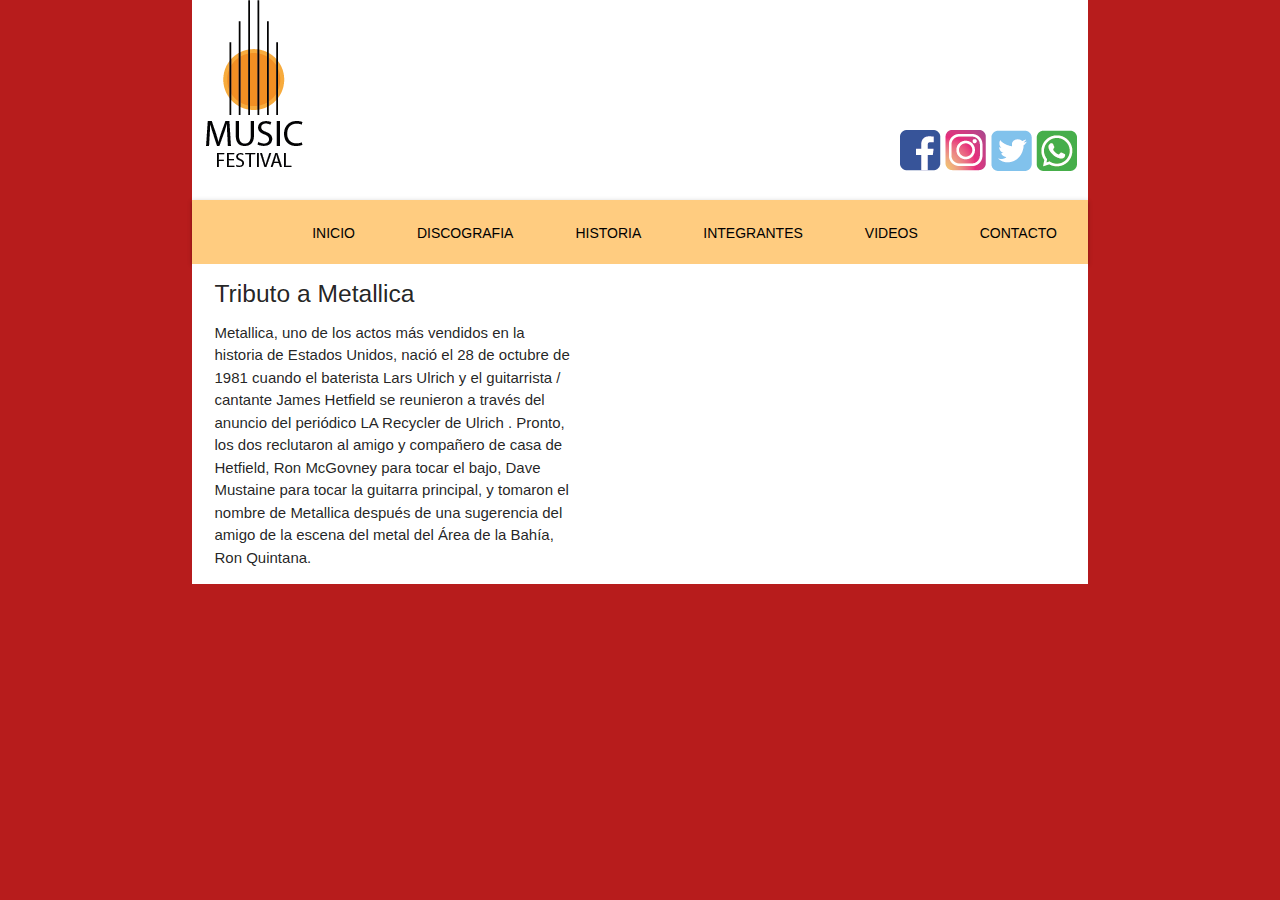
==== index.html @ 7e893e05 "Update index.html" ====
<!DOCTYPE html>
<html>
<head>
  <meta charset="utf-8">
  <meta name="viewport" content="width=device-width, initial-scale=1, maximum-scale=1.0"/>
  <!--Importar la fuente de los íconos de Google-->
  <link href="https://fonts.googleapis.com/icon?family=Material+Icons" rel="stylesheet">
  <!--Importar la hojas de estilos de materialize css-->
  <link href="css/materialize.css" type="text/css" rel="stylesheet" media="screen,projection"/>
  <link href="css/style.css" type="text/css" rel="stylesheet">
  <title>Musica</title>
</head>
<body class="red darken-4">
  <header class="container white">
	  <div class="row">
      <div class="col s1 m6 l6">
        <img class="logo" src="image/logomusica.png">
      </div>
      <div class="col m6 l6 right-align hide-on-small-only " id="redes">
         <a class="" href="#"><img src="image/face.png"></a>
         <a class="" href="#"><img src="image/insta.png"></a>
         <a class="" href="#"><img src="image/twt.png"></a>
         <a class="" href="#"><img src="image/what.png"></a>
      </div>
      <div class="col s12 center-align hide-on-med-only hide-on-large-only" id="redes">
         <a class="" href="#"><img src="image/face.png"></a>
         <a class="" href="#"><img src="image/insta.png"></a>
         <a class="" href="#"><img src="image/twt.png"></a>
         <a class="" href="#"><img src="image/what.png"></a>
      </div>
    </div>
    <nav class="col s12 m12 orange lighten-3">
        <div class="nav-wrapper">
          <ul id="nav-mobile" class="right orange lighten-3">
            <li><a href="#"><span class="col s12 m12 black-text text-darken-2 btn-flat">Inicio</span></a></li>
            <li><a href="#"><span class="col s12 m12 black-text text-darken-2 btn-flat">Discografia</a></li>
            <li><a href="#"><span class="col s12 m12 black-text text-darken-2 btn-flat">Historia</a></li>
            <li><a href="#"><span class="col s12 m12 black-text text-darken-2 btn-flat">Integrantes</a></li>
            <li><a href="#"><span class="col s12 m12 black-text text-darken-2 btn-flat">Videos</a></li>
            <li><a href="#"><span class="col s12 m12 black-text text-darken-2 btn-flat">Contacto</a></li>
          </ul>
        </div>
      </nav>
  </header>
  <div class="container white">
    <div class="row">
      <div class="col s12 m8 l8">
        <div class="col s12 m8 l8">
          <h5><strong>Tributo a Metallica</strong></h5>
          <p>Metallica, uno de los actos más vendidos en la historia de Estados Unidos, nació el 28 de octubre de 1981 cuando el baterista Lars Ulrich y el guitarrista / cantante James Hetfield se reunieron a través del anuncio del periódico LA Recycler de Ulrich . Pronto, los dos reclutaron al amigo y compañero de casa de Hetfield, Ron McGovney para tocar el bajo, Dave Mustaine para tocar la guitarra principal, y tomaron el nombre de Metallica después de una sugerencia del amigo de la escena del metal del Área de la Bahía, Ron Quintana.</p>
        </div>
        
      </div>
      <div class="col s12 m4 l4"></div>
    </div>
  </div>
  
</body>
</html>
---- css/style.css ----
#redes{
	height: auto;
	margin-top: 130px;
    margin-bottom: 0px;
}

@media only screen and (max-width: 600px){
	#redes{
	    height: auto;
	    margin-top: 0px;
        margin-bottom: 0px;
   }
   li{
   	width: 100%;
   	text-align: center;
   }
}
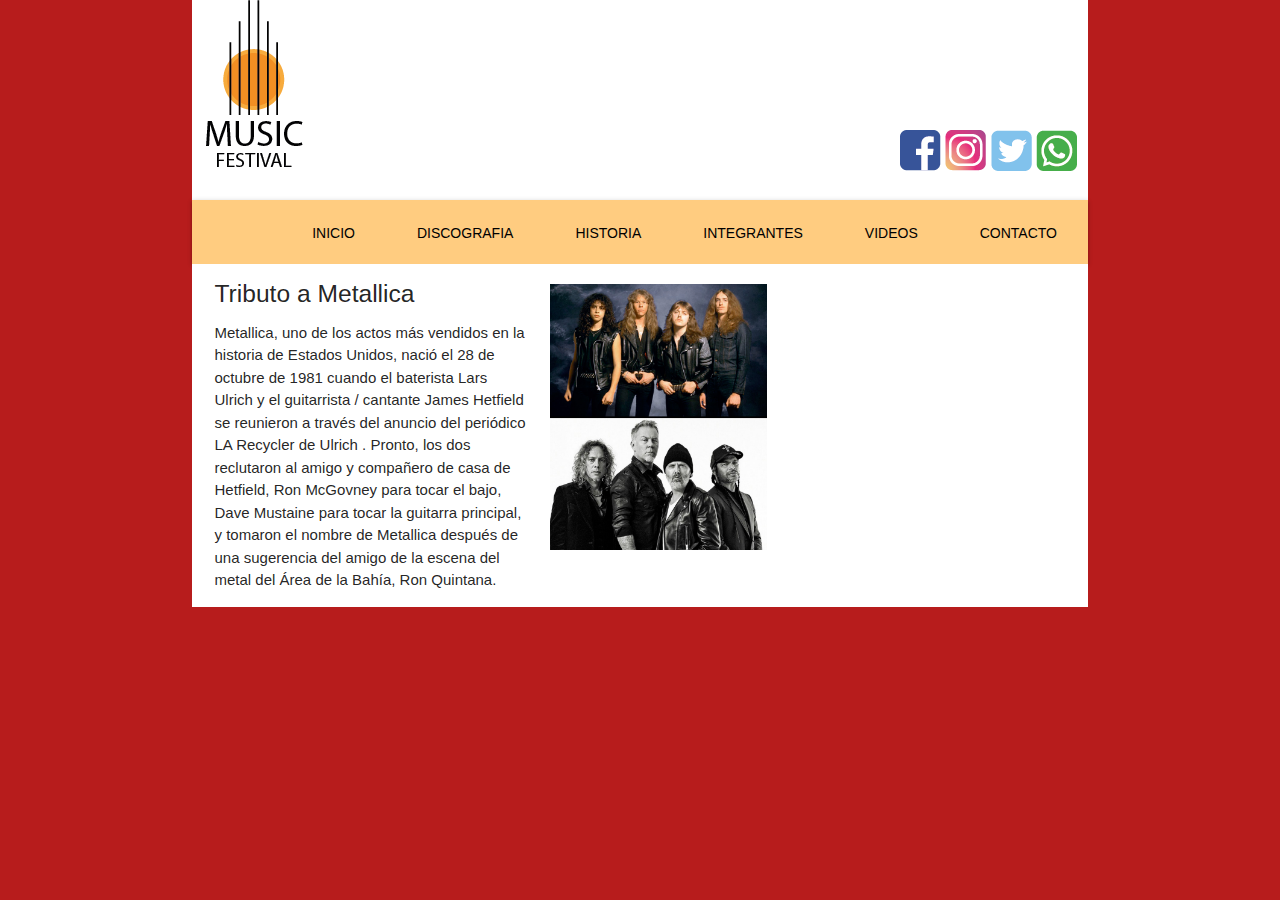
==== commit 3b56ff54: "Update index.html" ====
--- a/index.html
+++ b/index.html
@@ -45,9 +45,12 @@
   <div class="container white">
     <div class="row">
       <div class="col s12 m8 l8">
-        <div class="col s12 m8 l8">
+        <div class="col s12 m7 l7">
           <h5><strong>Tributo a Metallica</strong></h5>
           <p>Metallica, uno de los actos más vendidos en la historia de Estados Unidos, nació el 28 de octubre de 1981 cuando el baterista Lars Ulrich y el guitarrista / cantante James Hetfield se reunieron a través del anuncio del periódico LA Recycler de Ulrich . Pronto, los dos reclutaron al amigo y compañero de casa de Hetfield, Ron McGovney para tocar el bajo, Dave Mustaine para tocar la guitarra principal, y tomaron el nombre de Metallica después de una sugerencia del amigo de la escena del metal del Área de la Bahía, Ron Quintana.</p>
+        </div>
+        <div class="col s12 m5 l5">
+          <img id="imgprimera" src="image/metallica2.jpg" class="responsive-img">
         </div>
         
       </div>
--- a/css/style.css
+++ b/css/style.css
@@ -2,6 +2,9 @@
 	height: auto;
 	margin-top: 130px;
     margin-bottom: 0px;
+}
+#imgprimera{
+	margin-top: 20px;
 }
 
 @media only screen and (max-width: 600px){
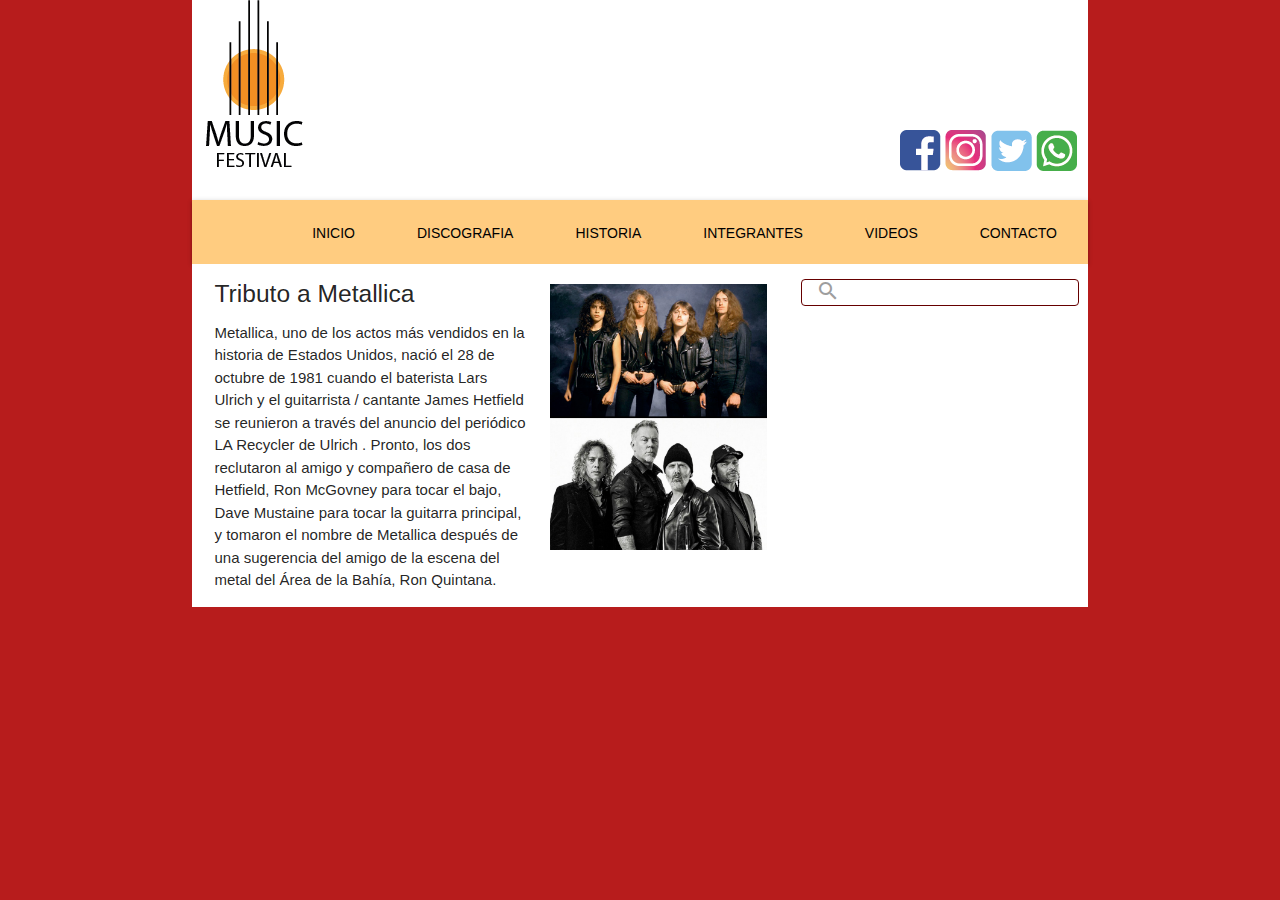
==== commit 02f0504d: "Update index.html" ====
--- a/index.html
+++ b/index.html
@@ -54,7 +54,17 @@
         </div>
         
       </div>
-      <div class="col s12 m4 l4"></div>
+      <div class="col s12 m4 l4">
+        <div>
+          <form>
+            <div class="input-field">
+              <input id="search" type="search">
+              <label class="label-icon" for="search"><i class="material-icons">search</i></label>
+              <i class="material-icons">close</i>
+            </div>
+      </form>
+        </div>
+      </div>
     </div>
   </div>
   
--- a/css/style.css
+++ b/css/style.css
@@ -5,6 +5,11 @@
 }
 #imgprimera{
 	margin-top: 20px;
+}
+#search{
+	border-radius: 4px;
+	border: 1px solid #660000;
+	height: 25px;
 }
 
 @media only screen and (max-width: 600px){
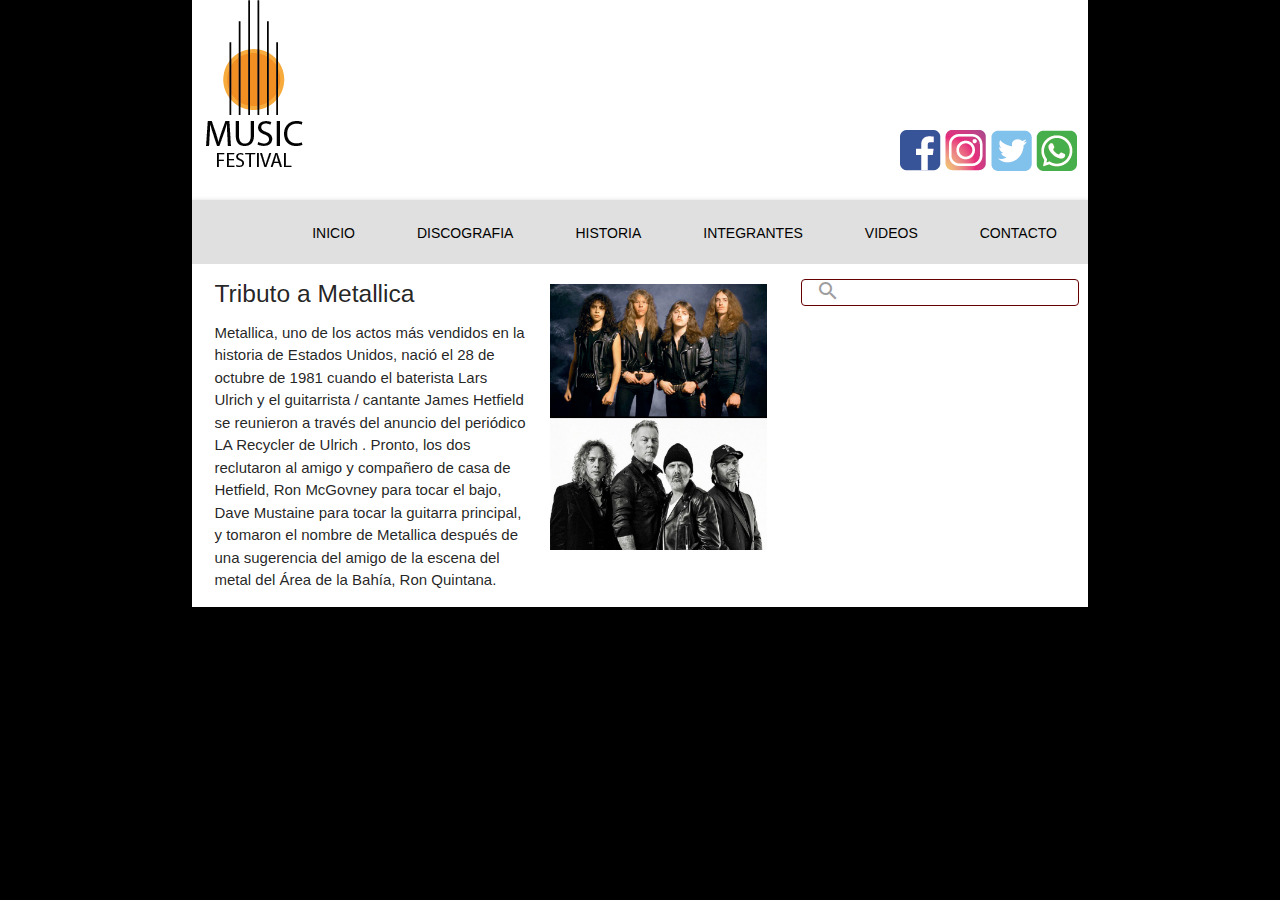
==== commit 00d064c3: "Update index.html" ====
--- a/index.html
+++ b/index.html
@@ -10,7 +10,7 @@
   <link href="css/style.css" type="text/css" rel="stylesheet">
   <title>Musica</title>
 </head>
-<body class="red darken-4">
+<body class="black darken-4">
   <header class="container white">
 	  <div class="row">
       <div class="col s1 m6 l6">
@@ -29,9 +29,9 @@
          <a class="" href="#"><img src="image/what.png"></a>
       </div>
     </div>
-    <nav class="col s12 m12 orange lighten-3">
+    <nav class="col s12 m12 grey lighten-2">
         <div class="nav-wrapper">
-          <ul id="nav-mobile" class="right orange lighten-3">
+          <ul id="nav-mobile" class="right grey lighten-2">
             <li><a href="#"><span class="col s12 m12 black-text text-darken-2 btn-flat">Inicio</span></a></li>
             <li><a href="#"><span class="col s12 m12 black-text text-darken-2 btn-flat">Discografia</a></li>
             <li><a href="#"><span class="col s12 m12 black-text text-darken-2 btn-flat">Historia</a></li>
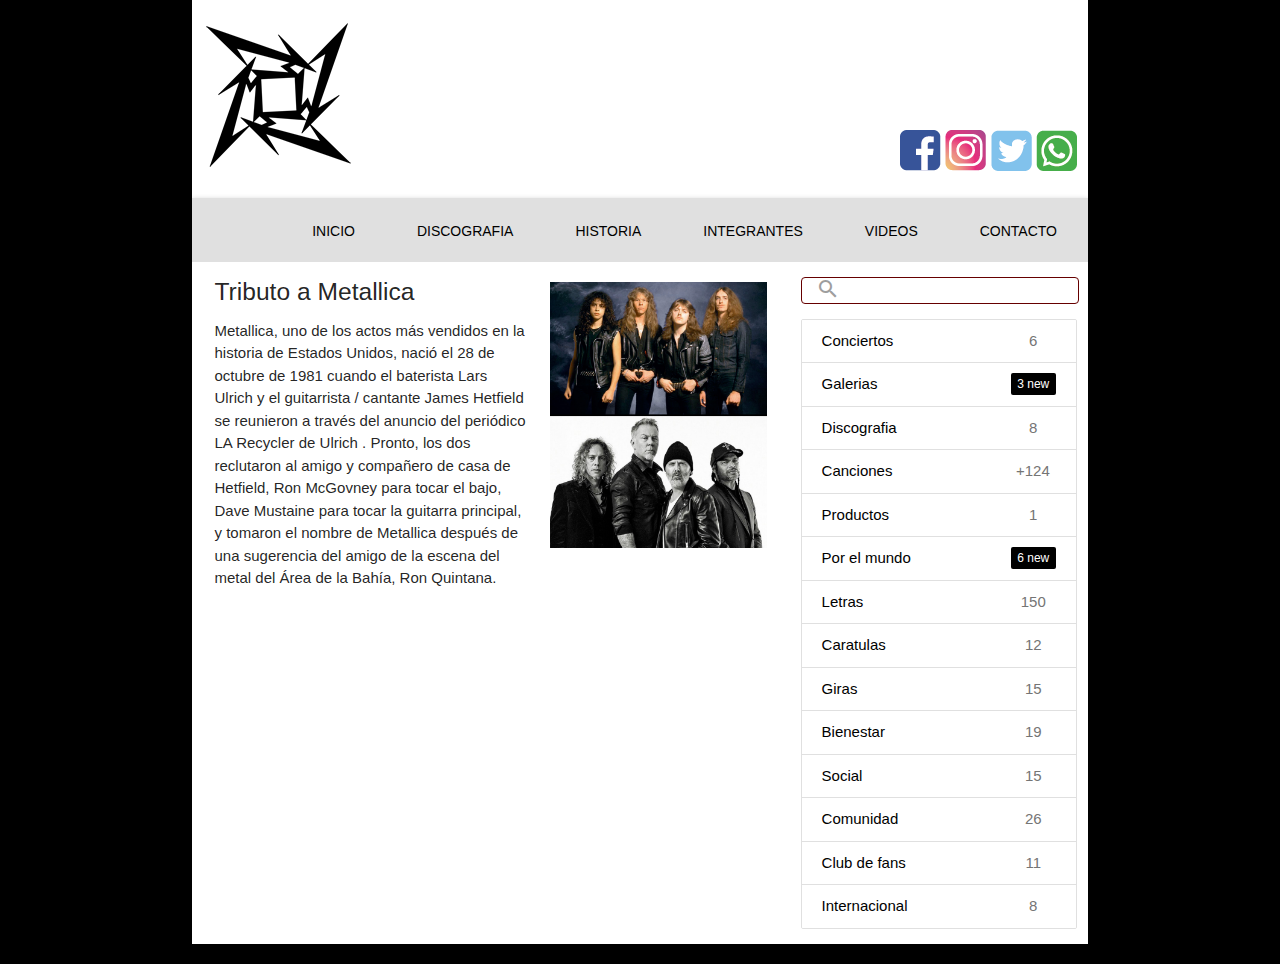
==== commit 909e6cee: "Update index.html" ====
--- a/index.html
+++ b/index.html
@@ -11,62 +11,78 @@
   <title>Musica</title>
 </head>
 <body class="black darken-4">
-  <header class="container white">
-	  <div class="row">
-      <div class="col s1 m6 l6">
-        <img class="logo" src="image/logomusica.png">
-      </div>
-      <div class="col m6 l6 right-align hide-on-small-only " id="redes">
-         <a class="" href="#"><img src="image/face.png"></a>
-         <a class="" href="#"><img src="image/insta.png"></a>
-         <a class="" href="#"><img src="image/twt.png"></a>
-         <a class="" href="#"><img src="image/what.png"></a>
-      </div>
-      <div class="col s12 center-align hide-on-med-only hide-on-large-only" id="redes">
-         <a class="" href="#"><img src="image/face.png"></a>
-         <a class="" href="#"><img src="image/insta.png"></a>
-         <a class="" href="#"><img src="image/twt.png"></a>
-         <a class="" href="#"><img src="image/what.png"></a>
-      </div>
-    </div>
-    <nav class="col s12 m12 grey lighten-2">
-        <div class="nav-wrapper">
-          <ul id="nav-mobile" class="right grey lighten-2">
-            <li><a href="#"><span class="col s12 m12 black-text text-darken-2 btn-flat">Inicio</span></a></li>
-            <li><a href="#"><span class="col s12 m12 black-text text-darken-2 btn-flat">Discografia</a></li>
-            <li><a href="#"><span class="col s12 m12 black-text text-darken-2 btn-flat">Historia</a></li>
-            <li><a href="#"><span class="col s12 m12 black-text text-darken-2 btn-flat">Integrantes</a></li>
-            <li><a href="#"><span class="col s12 m12 black-text text-darken-2 btn-flat">Videos</a></li>
-            <li><a href="#"><span class="col s12 m12 black-text text-darken-2 btn-flat">Contacto</a></li>
-          </ul>
+    <header class="container white">
+	    <div class="row">
+            <div class="col s1 m6 l6">
+                <img id="logo" class="logo" src="image/LogoMetallica.png">
+            </div>
+            <div class="col m6 l6 right-align hide-on-small-only " id="redes">
+                <a class="" href="#"><img src="image/face.png"></a>
+                <a class="" href="#"><img src="image/insta.png"></a>
+                <a class="" href="#"><img src="image/twt.png"></a>
+                <a class="" href="#"><img src="image/what.png"></a>
+            </div>
+            <div class="col s12 center-align hide-on-med-only hide-on-large-only" id="redes">
+                <a class="" href="#"><img src="image/face.png"></a>
+                <a class="" href="#"><img src="image/insta.png"></a>
+                <a class="" href="#"><img src="image/twt.png"></a>
+                <a class="" href="#"><img src="image/what.png"></a>
+            </div>
         </div>
-      </nav>
-  </header>
-  <div class="container white">
-    <div class="row">
-      <div class="col s12 m8 l8">
-        <div class="col s12 m7 l7">
-          <h5><strong>Tributo a Metallica</strong></h5>
-          <p>Metallica, uno de los actos más vendidos en la historia de Estados Unidos, nació el 28 de octubre de 1981 cuando el baterista Lars Ulrich y el guitarrista / cantante James Hetfield se reunieron a través del anuncio del periódico LA Recycler de Ulrich . Pronto, los dos reclutaron al amigo y compañero de casa de Hetfield, Ron McGovney para tocar el bajo, Dave Mustaine para tocar la guitarra principal, y tomaron el nombre de Metallica después de una sugerencia del amigo de la escena del metal del Área de la Bahía, Ron Quintana.</p>
+        <nav class="col s12 m12 grey lighten-2">
+            <div class="nav-wrapper">
+                <ul id="nav-mobile" class="right grey lighten-2">
+                    <li><a href="#"><span class="col s12 m12 black-text text-darken-2 btn-flat">Inicio</span></a></li>
+                    <li><a href="#"><span class="col s12 m12 black-text text-darken-2 btn-flat">Discografia</a></li>
+                    <li><a href="#"><span class="col s12 m12 black-text text-darken-2 btn-flat">Historia</a></li>
+                    <li><a href="#"><span class="col s12 m12 black-text text-darken-2 btn-flat">Integrantes</a></li>
+                    <li><a href="#"><span class="col s12 m12 black-text text-darken-2 btn-flat">Videos</a></li>
+                    <li><a href="#"><span class="col s12 m12 black-text text-darken-2 btn-flat">Contacto</a></li>
+                </ul>
+            </div>
+        </nav>
+    </header>
+    <div class="container white">
+        <div class="row">
+    	    <div class="col s12 m8 l8">
+    		    <div class="col s12 m7 l7">
+    			    <h5><strong>Tributo a Metallica</strong></h5>
+    			    <p>Metallica, uno de los actos más vendidos en la historia de Estados Unidos, nació el 28 de octubre de 1981 cuando el baterista Lars Ulrich y el guitarrista / cantante James Hetfield se reunieron a través del anuncio del periódico LA Recycler de Ulrich . Pronto, los dos reclutaron al amigo y compañero de casa de Hetfield, Ron McGovney para tocar el bajo, Dave Mustaine para tocar la guitarra principal, y tomaron el nombre de Metallica después de una sugerencia del amigo de la escena del metal del Área de la Bahía, Ron Quintana.</p>
+                </div>
+                <div class="col s12 m5 l5">
+            	<img id="imgprimera" src="image/metallica2.jpg" class="responsive-img">
+                </div>        
+            </div>
+            <div class="col s12 m4 l4">
+            	<div>
+            		<form>
+            			<div class="input-field">
+            				<input id="search" type="search">
+            				<label class="label-icon" for="search"><i class="material-icons">search</i></label>
+            				<i class="material-icons">close</i>
+                        </div>
+                     </form>
+                </div>
+                <div>
+                     <div class="collection black-text">
+            	        <a href="#!" class="collection-item black-text"><span class="badge">6</span>Conciertos</a>
+            	        <a href="#!" class="collection-item black-text"><span class="new badge black lighten-2 white-text">3</span>Galerias</a>
+            	        <a href="#!" class="collection-item black-text"><span class="badge">8</span>Discografia</a>
+                        <a href="#!" class="collection-item black-text"><span class="badge">+124</span>Canciones</a>
+                        <a href="#!" class="collection-item black-text"><span class="badge">1</span>Productos</a>
+                        <a href="#!" class="collection-item black-text"><span class="new badge black lighten-2 white-text">6</span>Por el mundo</a>
+                        <a href="#!" class="collection-item black-text"><span class="badge">150</span>Letras</a>
+                        <a href="#!" class="collection-item black-text"><span class="badge">12</span>Caratulas</a>
+                        <a href="#!" class="collection-item black-text"><span class="badge">15</span>Giras</a>
+                        <a href="#!" class="collection-item black-text"><span class="badge">19</span>Bienestar</a>
+                        <a href="#!" class="collection-item black-text"><span class="badge">15</span>Social</a>
+                        <a href="#!" class="collection-item black-text"><span class="badge">26</span>Comunidad</a>
+                        <a href="#!" class="collection-item black-text"><span class="badge">11</span>Club de fans</a>
+                        <a href="#!" class="collection-item black-text"><span class="badge">8</span>Internacional</a>
+                    </div>
+                </div>
+            </div>
         </div>
-        <div class="col s12 m5 l5">
-          <img id="imgprimera" src="image/metallica2.jpg" class="responsive-img">
-        </div>
-        
-      </div>
-      <div class="col s12 m4 l4">
-        <div>
-          <form>
-            <div class="input-field">
-              <input id="search" type="search">
-              <label class="label-icon" for="search"><i class="material-icons">search</i></label>
-              <i class="material-icons">close</i>
-            </div>
-      </form>
-        </div>
-      </div>
-    </div>
-  </div>
-  
+    </div> 
 </body>
 </html>--- a/css/style.css
+++ b/css/style.css
@@ -1,3 +1,6 @@
+#logo{
+	margin-top: 20px;
+}
 #redes{
 	height: auto;
 	margin-top: 130px;
@@ -10,7 +13,6 @@
 	border-radius: 4px;
 	border: 1px solid #660000;
 	height: 25px;
-}
 
 @media only screen and (max-width: 600px){
 	#redes{
@@ -22,4 +24,7 @@
    	width: 100%;
    	text-align: center;
    }
+   #logo{
+   	max-width: 200px;
+   }
 }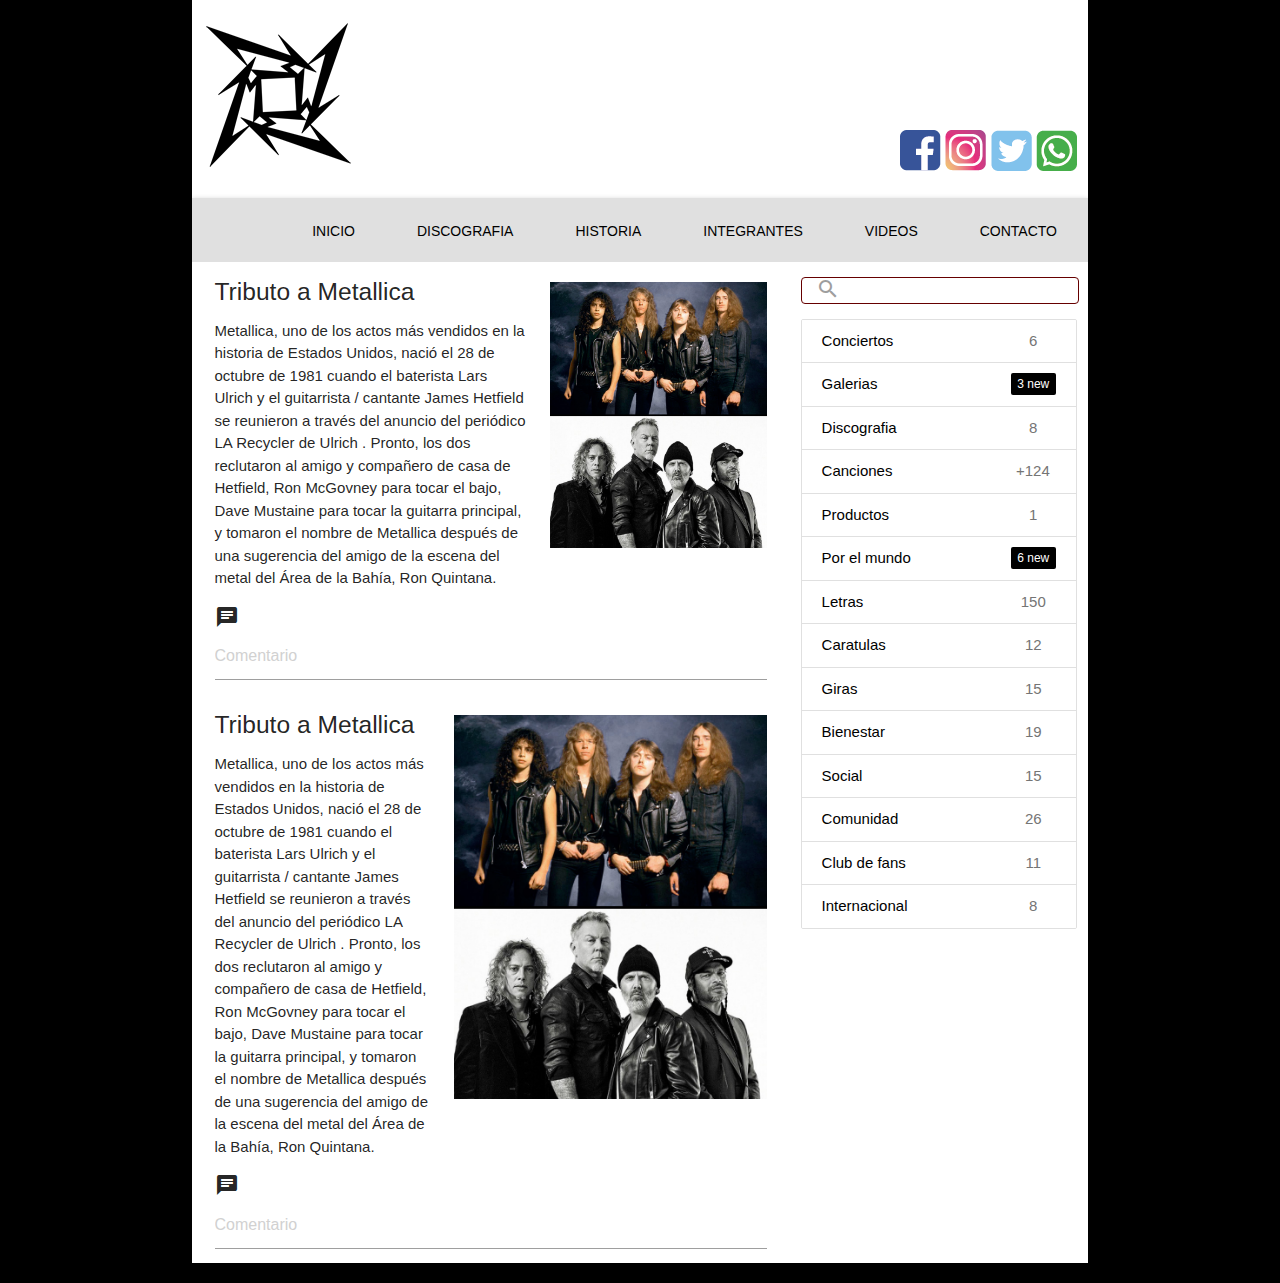
==== commit cb8b13ca: "Create bootstrap-reboot.min.css" ====
--- a/index.html
+++ b/index.html
@@ -50,8 +50,27 @@
     			    <p>Metallica, uno de los actos más vendidos en la historia de Estados Unidos, nació el 28 de octubre de 1981 cuando el baterista Lars Ulrich y el guitarrista / cantante James Hetfield se reunieron a través del anuncio del periódico LA Recycler de Ulrich . Pronto, los dos reclutaron al amigo y compañero de casa de Hetfield, Ron McGovney para tocar el bajo, Dave Mustaine para tocar la guitarra principal, y tomaron el nombre de Metallica después de una sugerencia del amigo de la escena del metal del Área de la Bahía, Ron Quintana.</p>
                 </div>
                 <div class="col s12 m5 l5">
-            	<img id="imgprimera" src="image/metallica2.jpg" class="responsive-img">
-                </div>        
+            	     <img id="imgprimera" src="image/metallica2.jpg" class="responsive-img">
+                </div> 
+                <div class="col s12 m12 l12">
+    			    <form>
+    			    	<i class="material-icons">chat</i>
+            	    	<textarea id="comentario" class="materialize-textarea" placeholder="Comentario"></textarea>
+            	    </form>
+                </div> 
+                <div class="col s12 m5 l5">
+    			    <h5><strong>Tributo a Metallica</strong></h5>
+    			    <p>Metallica, uno de los actos más vendidos en la historia de Estados Unidos, nació el 28 de octubre de 1981 cuando el baterista Lars Ulrich y el guitarrista / cantante James Hetfield se reunieron a través del anuncio del periódico LA Recycler de Ulrich . Pronto, los dos reclutaron al amigo y compañero de casa de Hetfield, Ron McGovney para tocar el bajo, Dave Mustaine para tocar la guitarra principal, y tomaron el nombre de Metallica después de una sugerencia del amigo de la escena del metal del Área de la Bahía, Ron Quintana.</p>
+                </div>
+                <div class="col s12 m7 l7">
+            	     <img id="imgprimera" src="image/metallica2.jpg" class="responsive-img">
+                </div> 
+                <div class="col s12 m12 l12">
+    			    <form>
+    			    	<i class="material-icons">chat</i>
+            	    	<textarea id="comentario" class="materialize-textarea" placeholder="Comentario"></textarea>
+            	    </form>
+                </div>       
             </div>
             <div class="col s12 m4 l4">
             	<div>
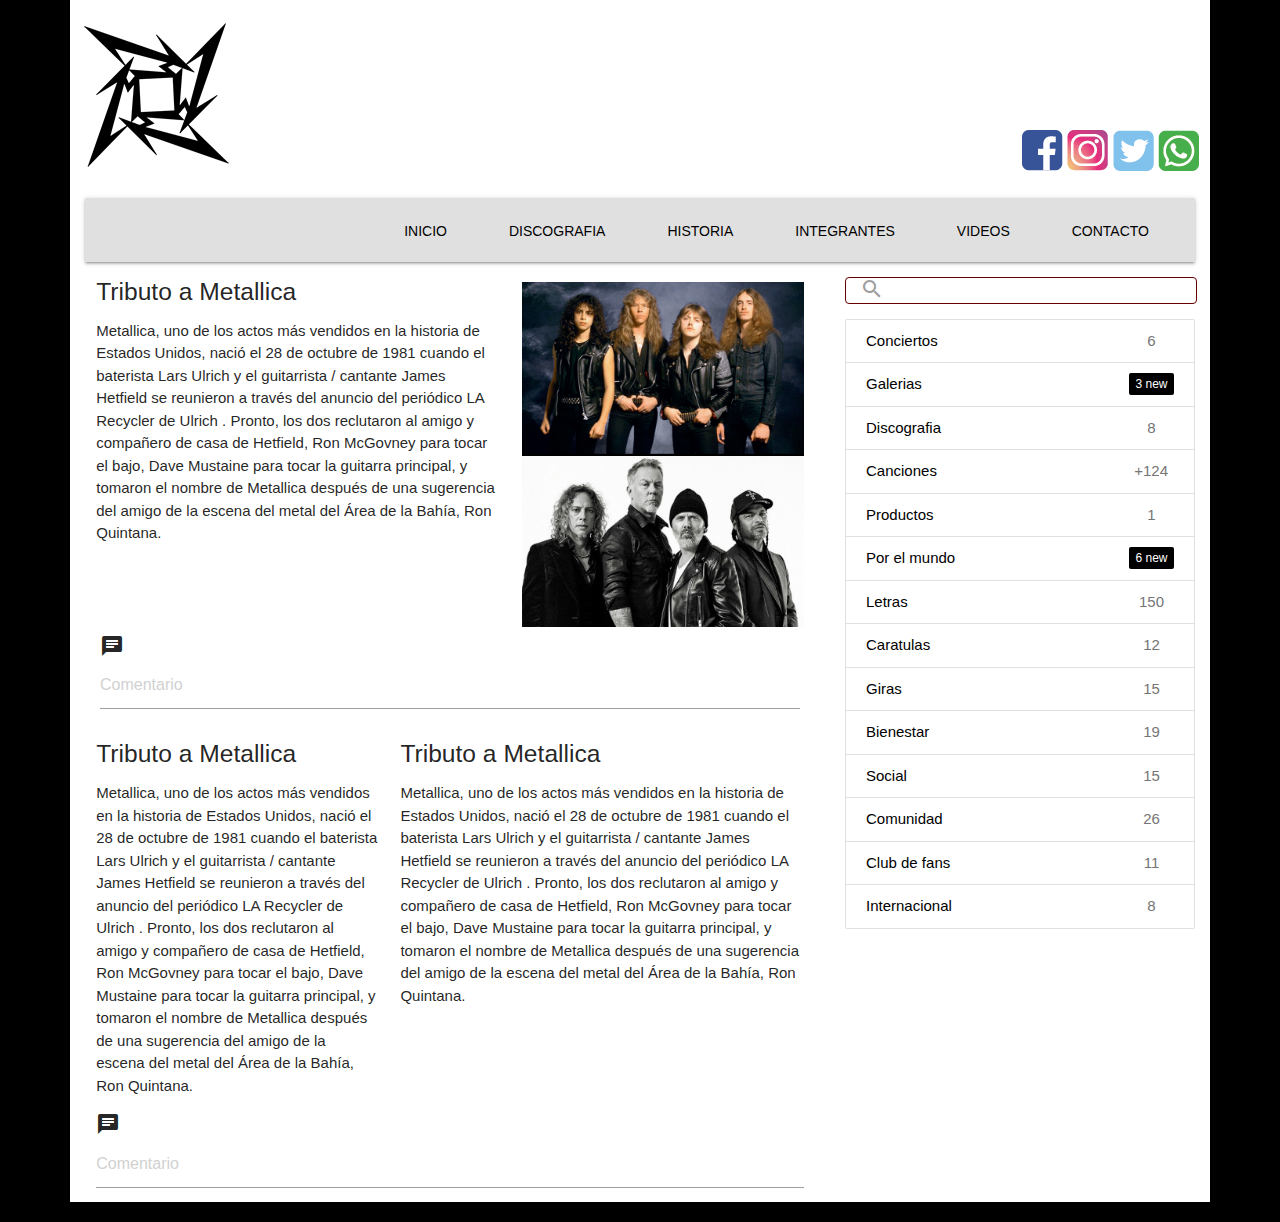
==== commit eb7270c1: "Update index.html" ====
--- a/index.html
+++ b/index.html
@@ -8,6 +8,8 @@
   <!--Importar la hojas de estilos de materialize css-->
   <link href="css/materialize.css" type="text/css" rel="stylesheet" media="screen,projection"/>
   <link href="css/style.css" type="text/css" rel="stylesheet">
+  <link href="css/bootsrap.css" type="text/css" rel="stylesheet">
+  <link href="css/bootstrap-grid.css" type="text/css" rel="stylesheet">
   <title>Musica</title>
 </head>
 <body class="black darken-4">
@@ -29,22 +31,22 @@
                 <a class="" href="#"><img src="image/what.png"></a>
             </div>
         </div>
-        <nav class="col s12 m12 grey lighten-2">
+        <nav class="col-lg-12 col-md-12 col-sm-12 grey lighten-2">
             <div class="nav-wrapper">
                 <ul id="nav-mobile" class="right grey lighten-2">
-                    <li><a href="#"><span class="col s12 m12 black-text text-darken-2 btn-flat">Inicio</span></a></li>
-                    <li><a href="#"><span class="col s12 m12 black-text text-darken-2 btn-flat">Discografia</a></li>
-                    <li><a href="#"><span class="col s12 m12 black-text text-darken-2 btn-flat">Historia</a></li>
-                    <li><a href="#"><span class="col s12 m12 black-text text-darken-2 btn-flat">Integrantes</a></li>
-                    <li><a href="#"><span class="col s12 m12 black-text text-darken-2 btn-flat">Videos</a></li>
-                    <li><a href="#"><span class="col s12 m12 black-text text-darken-2 btn-flat">Contacto</a></li>
+                    <li><a href="#"><span class="black-text text-darken-2 btn-flat">Inicio</span></a></li>
+                    <li><a href="#"><span class="black-text text-darken-2 btn-flat">Discografia</a></li>
+                    <li><a href="#"><span class="black-text text-darken-2 btn-flat">Historia</a></li>
+                    <li><a href="#"><span class="black-text text-darken-2 btn-flat">Integrantes</a></li>
+                    <li><a href="#"><span class="black-text text-darken-2 btn-flat">Videos</a></li>
+                    <li><a href="#"><span class="black-text text-darken-2 btn-flat">Contacto</a></li>
                 </ul>
             </div>
         </nav>
     </header>
     <div class="container white">
         <div class="row">
-    	    <div class="col s12 m8 l8">
+    	    <div class="col-lg-8 col-md-8 col-sm-1">
     		    <div class="col s12 m7 l7">
     			    <h5><strong>Tributo a Metallica</strong></h5>
     			    <p>Metallica, uno de los actos más vendidos en la historia de Estados Unidos, nació el 28 de octubre de 1981 cuando el baterista Lars Ulrich y el guitarrista / cantante James Hetfield se reunieron a través del anuncio del periódico LA Recycler de Ulrich . Pronto, los dos reclutaron al amigo y compañero de casa de Hetfield, Ron McGovney para tocar el bajo, Dave Mustaine para tocar la guitarra principal, y tomaron el nombre de Metallica después de una sugerencia del amigo de la escena del metal del Área de la Bahía, Ron Quintana.</p>
@@ -52,7 +54,7 @@
                 <div class="col s12 m5 l5">
             	     <img id="imgprimera" src="image/metallica2.jpg" class="responsive-img">
                 </div> 
-                <div class="col s12 m12 l12">
+                <div class="col-lg-12">
     			    <form>
     			    	<i class="material-icons">chat</i>
             	    	<textarea id="comentario" class="materialize-textarea" placeholder="Comentario"></textarea>
@@ -63,7 +65,8 @@
     			    <p>Metallica, uno de los actos más vendidos en la historia de Estados Unidos, nació el 28 de octubre de 1981 cuando el baterista Lars Ulrich y el guitarrista / cantante James Hetfield se reunieron a través del anuncio del periódico LA Recycler de Ulrich . Pronto, los dos reclutaron al amigo y compañero de casa de Hetfield, Ron McGovney para tocar el bajo, Dave Mustaine para tocar la guitarra principal, y tomaron el nombre de Metallica después de una sugerencia del amigo de la escena del metal del Área de la Bahía, Ron Quintana.</p>
                 </div>
                 <div class="col s12 m7 l7">
-            	     <img id="imgprimera" src="image/metallica2.jpg" class="responsive-img">
+            	    <h5><strong>Tributo a Metallica</strong></h5>
+    			    <p>Metallica, uno de los actos más vendidos en la historia de Estados Unidos, nació el 28 de octubre de 1981 cuando el baterista Lars Ulrich y el guitarrista / cantante James Hetfield se reunieron a través del anuncio del periódico LA Recycler de Ulrich . Pronto, los dos reclutaron al amigo y compañero de casa de Hetfield, Ron McGovney para tocar el bajo, Dave Mustaine para tocar la guitarra principal, y tomaron el nombre de Metallica después de una sugerencia del amigo de la escena del metal del Área de la Bahía, Ron Quintana.</p>
                 </div> 
                 <div class="col s12 m12 l12">
     			    <form>
@@ -72,7 +75,7 @@
             	    </form>
                 </div>       
             </div>
-            <div class="col s12 m4 l4">
+            <div class="col-lg-4 col-md-4 col-sm-12">
             	<div>
             		<form>
             			<div class="input-field">
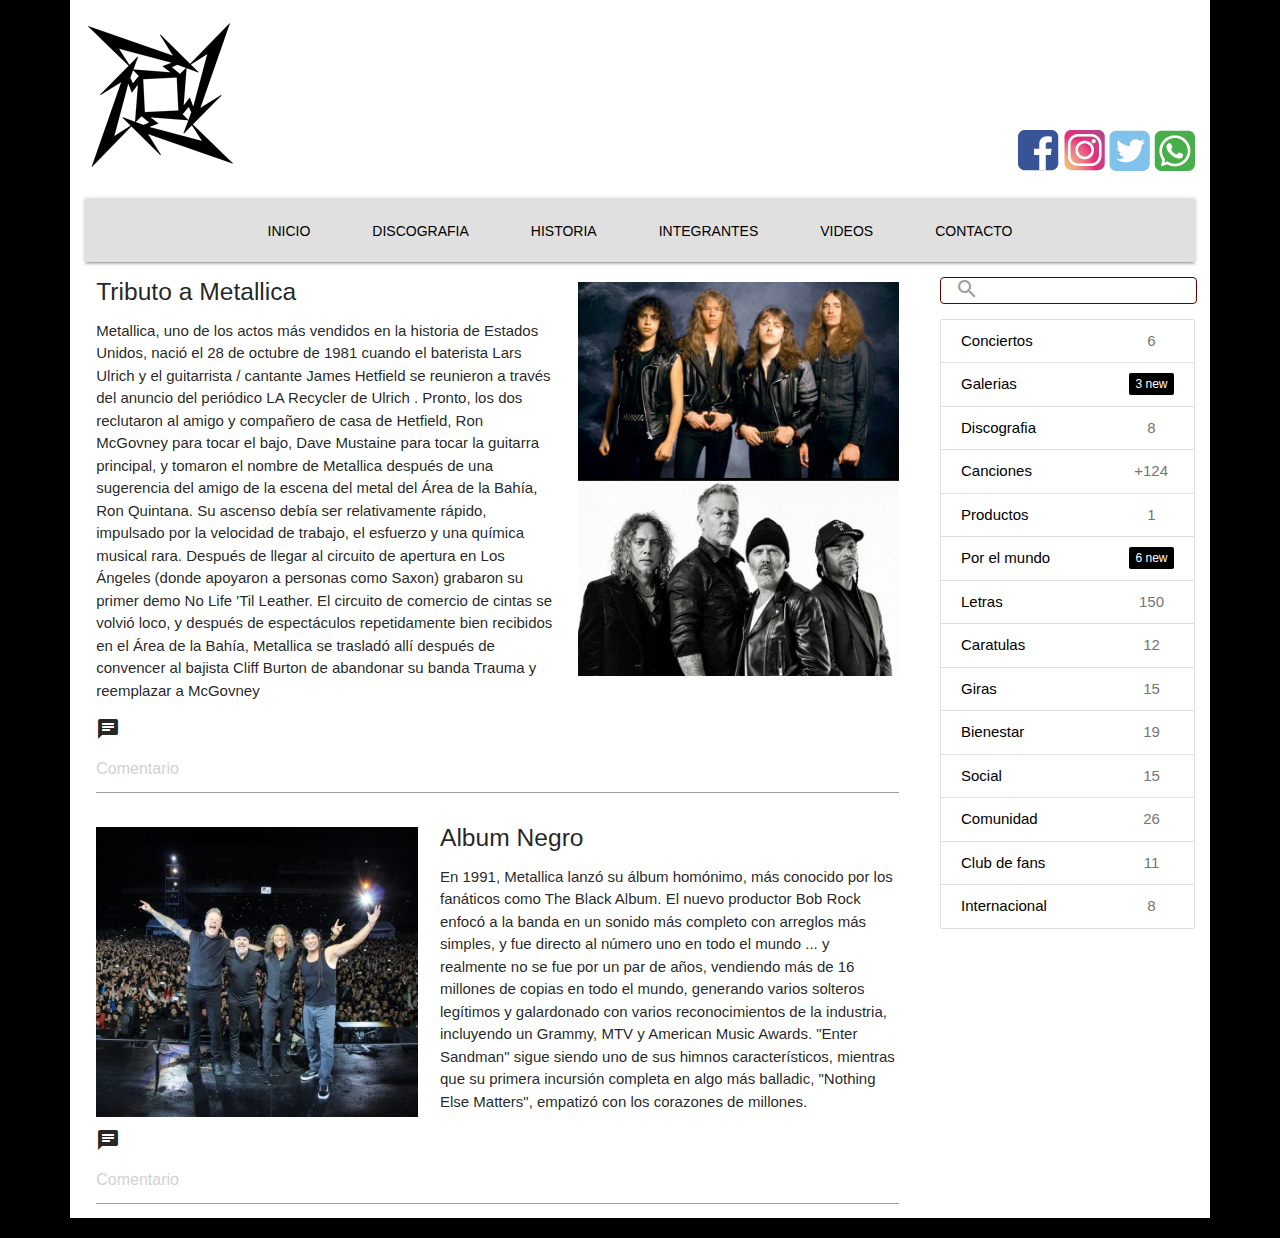
==== commit fe765d91: "Update style.css" ====
--- a/index.html
+++ b/index.html
@@ -15,25 +15,25 @@
 <body class="black darken-4">
     <header class="container white">
 	    <div class="row">
-            <div class="col s1 m6 l6">
+            <div class="col-sm-12 col-md-6 col-lg-6">
                 <img id="logo" class="logo" src="image/LogoMetallica.png">
             </div>
-            <div class="col m6 l6 right-align hide-on-small-only " id="redes">
+            <div class="col-sm-1 col-md-6 col-lg-6 right-align hide-on-small-only " id="redes">
                 <a class="" href="#"><img src="image/face.png"></a>
                 <a class="" href="#"><img src="image/insta.png"></a>
                 <a class="" href="#"><img src="image/twt.png"></a>
                 <a class="" href="#"><img src="image/what.png"></a>
             </div>
-            <div class="col s12 center-align hide-on-med-only hide-on-large-only" id="redes">
+            <div class="col-sm-12 center-align hide-on-med-only hide-on-large-only" id="redes">
                 <a class="" href="#"><img src="image/face.png"></a>
                 <a class="" href="#"><img src="image/insta.png"></a>
                 <a class="" href="#"><img src="image/twt.png"></a>
                 <a class="" href="#"><img src="image/what.png"></a>
             </div>
         </div>
-        <nav class="col-lg-12 col-md-12 col-sm-12 grey lighten-2">
-            <div class="nav-wrapper">
-                <ul id="nav-mobile" class="right grey lighten-2">
+        <nav id="menup" class="col-lg-12 col-md-12 col-sm-12 grey lighten-2 right-align">
+            <div>
+                <ul id="nav-mobile" class="row justify-content-center grey lighten-2">
                     <li><a href="#"><span class="black-text text-darken-2 btn-flat">Inicio</span></a></li>
                     <li><a href="#"><span class="black-text text-darken-2 btn-flat">Discografia</a></li>
                     <li><a href="#"><span class="black-text text-darken-2 btn-flat">Historia</a></li>
@@ -46,27 +46,26 @@
     </header>
     <div class="container white">
         <div class="row">
-    	    <div class="col-lg-8 col-md-8 col-sm-1">
+    	    <div class="col-lg-9 col-md-9 col-sm-1">
     		    <div class="col s12 m7 l7">
     			    <h5><strong>Tributo a Metallica</strong></h5>
-    			    <p>Metallica, uno de los actos más vendidos en la historia de Estados Unidos, nació el 28 de octubre de 1981 cuando el baterista Lars Ulrich y el guitarrista / cantante James Hetfield se reunieron a través del anuncio del periódico LA Recycler de Ulrich . Pronto, los dos reclutaron al amigo y compañero de casa de Hetfield, Ron McGovney para tocar el bajo, Dave Mustaine para tocar la guitarra principal, y tomaron el nombre de Metallica después de una sugerencia del amigo de la escena del metal del Área de la Bahía, Ron Quintana.</p>
+    			    <p>Metallica, uno de los actos más vendidos en la historia de Estados Unidos, nació el 28 de octubre de 1981 cuando el baterista Lars Ulrich y el guitarrista / cantante James Hetfield se reunieron a través del anuncio del periódico LA Recycler de Ulrich . Pronto, los dos reclutaron al amigo y compañero de casa de Hetfield, Ron McGovney para tocar el bajo, Dave Mustaine para tocar la guitarra principal, y tomaron el nombre de Metallica después de una sugerencia del amigo de la escena del metal del Área de la Bahía, Ron Quintana. Su ascenso debía ser relativamente rápido, impulsado por la velocidad de trabajo, el esfuerzo y una química musical rara. Después de llegar al circuito de apertura en Los Ángeles (donde apoyaron a personas como Saxon) grabaron su primer demo No Life 'Til Leather. El circuito de comercio de cintas se volvió loco, y después de espectáculos repetidamente bien recibidos en el Área de la Bahía, Metallica se trasladó allí después de convencer al bajista Cliff Burton de abandonar su banda Trauma y reemplazar a McGovney</p>
                 </div>
                 <div class="col s12 m5 l5">
             	     <img id="imgprimera" src="image/metallica2.jpg" class="responsive-img">
                 </div> 
-                <div class="col-lg-12">
+                <div class="col s12 m12 l12">
     			    <form>
     			    	<i class="material-icons">chat</i>
             	    	<textarea id="comentario" class="materialize-textarea" placeholder="Comentario"></textarea>
             	    </form>
                 </div> 
                 <div class="col s12 m5 l5">
-    			    <h5><strong>Tributo a Metallica</strong></h5>
-    			    <p>Metallica, uno de los actos más vendidos en la historia de Estados Unidos, nació el 28 de octubre de 1981 cuando el baterista Lars Ulrich y el guitarrista / cantante James Hetfield se reunieron a través del anuncio del periódico LA Recycler de Ulrich . Pronto, los dos reclutaron al amigo y compañero de casa de Hetfield, Ron McGovney para tocar el bajo, Dave Mustaine para tocar la guitarra principal, y tomaron el nombre de Metallica después de una sugerencia del amigo de la escena del metal del Área de la Bahía, Ron Quintana.</p>
+    			    <img id="imgprimera" src="image/metallica3.jpg" class="responsive-img">
                 </div>
                 <div class="col s12 m7 l7">
-            	    <h5><strong>Tributo a Metallica</strong></h5>
-    			    <p>Metallica, uno de los actos más vendidos en la historia de Estados Unidos, nació el 28 de octubre de 1981 cuando el baterista Lars Ulrich y el guitarrista / cantante James Hetfield se reunieron a través del anuncio del periódico LA Recycler de Ulrich . Pronto, los dos reclutaron al amigo y compañero de casa de Hetfield, Ron McGovney para tocar el bajo, Dave Mustaine para tocar la guitarra principal, y tomaron el nombre de Metallica después de una sugerencia del amigo de la escena del metal del Área de la Bahía, Ron Quintana.</p>
+            	    <h5><strong>Album Negro</strong></h5>
+    			    <p class="text-justify">En 1991, Metallica lanzó su álbum homónimo, más conocido por los fanáticos como The Black Album. El nuevo productor Bob Rock enfocó a la banda en un sonido más completo con arreglos más simples, y fue directo al número uno en todo el mundo ... y realmente no se fue por un par de años, vendiendo más de 16 millones de copias en todo el mundo, generando varios solteros legítimos y galardonado con varios reconocimientos de la industria, incluyendo un Grammy, MTV y American Music Awards. "Enter Sandman" sigue siendo uno de sus himnos característicos, mientras que su primera incursión completa en algo más balladic, "Nothing Else Matters", empatizó con los corazones de millones.</p>
                 </div> 
                 <div class="col s12 m12 l12">
     			    <form>
@@ -75,7 +74,7 @@
             	    </form>
                 </div>       
             </div>
-            <div class="col-lg-4 col-md-4 col-sm-12">
+            <div class="col-lg-3 col-md-3 col-sm-12">
             	<div>
             		<form>
             			<div class="input-field">
--- a/css/style.css
+++ b/css/style.css
@@ -13,6 +13,16 @@
 	border-radius: 4px;
 	border: 1px solid #660000;
 	height: 25px;
+}
+#menup{
+	width: 100%;
+	padding: 0px;
+	display: inline-table;
+}
+#nav-mobile{
+	width: 100%;
+	margin: 0px;
+}
 
 @media only screen and (max-width: 600px){
 	#redes{
